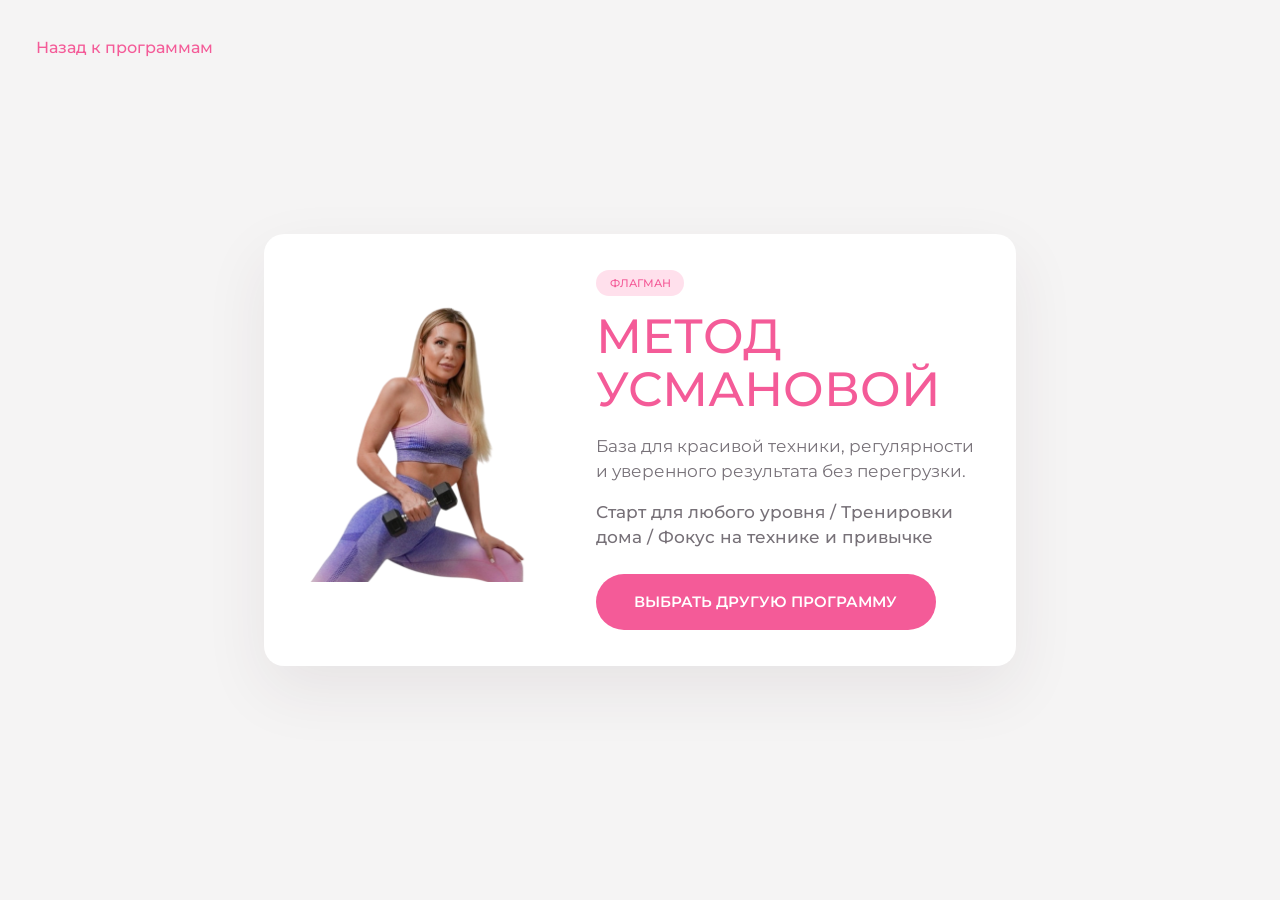
==== program.html @ 0a12ac5c "Build responsive fitness landing page" ====
<!doctype html>
<html lang="ru">
  <head>
    <meta charset="utf-8">
    <meta name="viewport" content="width=device-width, initial-scale=1">
    <title>Программа тренировок</title>
    <link rel="preconnect" href="https://fonts.googleapis.com">
    <link rel="preconnect" href="https://fonts.gstatic.com" crossorigin>
    <link
      href="https://fonts.googleapis.com/css2?family=Montserrat:wght@400;500;600;700;800&display=swap"
      rel="stylesheet"
    >
    <link rel="stylesheet" href="styles.css">
  </head>
  <body>
    <main class="program-page">
      <a class="back-link" href="index.html#programs">Назад к программам</a>
      <article class="program-detail" id="program-detail">
        <div class="program-detail__media">
          <img id="program-image" src="assets/method.png" alt="">
        </div>
        <div class="program-detail__text">
          <span class="program-card__label" id="program-type">Программа</span>
          <h1 id="program-title">Метод Усмановой</h1>
          <p id="program-description">
            Подробная информация о программе появится здесь позже.
          </p>
          <p class="program-detail__note">Сейчас это короткая карточка выбранного направления.</p>
          <a class="button button--primary" href="index.html#programs">Выбрать другую программу</a>
        </div>
      </article>
    </main>
    <script src="script.js"></script>
  </body>
</html>
---- styles.css ----
:root {
  --pink: #f45b98;
  --pink-dark: #e63e82;
  --pink-soft: #ffe0ec;
  --ink: #252126;
  --muted: #777178;
  --line: #e9e2e6;
  --surface: #ffffff;
  --page: #f5f4f4;
  --shadow: 0 1.5rem 4rem rgba(63, 43, 55, 0.08);
  font-size: 16px;
}

* {
  box-sizing: border-box;
}

html {
  scroll-behavior: smooth;
}

body {
  margin: 0;
  color: var(--ink);
  background: var(--page);
  font-family: Montserrat, Arial, sans-serif;
  font-size: 1rem;
  font-weight: 400;
  line-height: 1.5;
  -webkit-font-smoothing: antialiased;
  text-rendering: optimizeLegibility;
}

img {
  display: block;
  max-width: 100%;
}

a {
  color: inherit;
  text-decoration: none;
}

.hero {
  min-height: 39rem;
  display: grid;
  grid-template-columns: minmax(0, 1fr) minmax(20rem, 34rem);
  gap: clamp(1.5rem, 4vw, 5rem);
  align-items: center;
  max-width: 82rem;
  margin: 0 auto;
  padding: clamp(3rem, 6vw, 5.5rem) clamp(1.25rem, 4vw, 3rem) clamp(4rem, 6vw, 5rem);
  background: #ffffff;
  box-shadow: 0 0 0 100vmax #ffffff;
  clip-path: inset(0 -100vmax);
}

.hero__content {
  max-width: 38rem;
}

.hero__kicker,
.section-heading span,
.program-card__label {
  color: var(--pink);
  font-size: 0.78rem;
  font-weight: 500;
  text-transform: uppercase;
}

.hero h1,
.section-heading h2,
.program-group h3,
.program-detail h1 {
  margin: 0;
  line-height: 1.12;
}

.hero h1 {
  color: var(--pink);
  font-size: clamp(1.9rem, 2.55vw, 2.65rem);
  font-weight: 500;
  text-transform: uppercase;
}

.hero__title-line {
  display: block;
}

.hero__title-line--nowrap {
  white-space: nowrap;
}

.hero__kicker {
  font-weight: 400;
}

.hero__lead {
  max-width: 32rem;
  margin: 1.25rem 0 0;
  color: var(--pink);
  font-size: clamp(1.12rem, 1.7vw, 1.45rem);
  font-weight: 400;
}

.hero__text {
  max-width: 34rem;
  margin: 3rem 0 0;
  font-size: clamp(1rem, 1.4vw, 1.25rem);
}

.hero__actions {
  display: grid;
  gap: 0.75rem;
  justify-items: start;
  margin-top: 2.5rem;
}

.hero__actions span {
  color: #9b969d;
  font-size: 0.95rem;
}

.hero__media {
  align-self: end;
}

.hero__media img {
  width: min(100%, 31rem);
  margin-left: auto;
}

.is-loading .hero h1 {
  opacity: 0;
  transform: translateY(0.9rem);
}

.hero h1 {
  transition: opacity 520ms ease, transform 520ms ease;
}

.button {
  display: inline-flex;
  align-items: center;
  justify-content: center;
  min-height: 3.5rem;
  padding: 0 2.4rem;
  border-radius: 999rem;
  background: var(--pink);
  color: #ffffff;
  font-size: 0.92rem;
  font-weight: 600;
  transition: transform 180ms ease, background-color 180ms ease, box-shadow 180ms ease;
}

.button:hover,
.button:focus-visible {
  background: var(--pink-dark);
  box-shadow: 0 0.9rem 2rem rgba(244, 91, 152, 0.26);
  transform: translateY(-0.12rem);
}

.button--primary {
  min-width: 18rem;
  text-transform: uppercase;
}

.button--small {
  min-height: 2.7rem;
  padding: 0 1.45rem;
  font-size: 0.82rem;
}

.programs,
.faq {
  max-width: 82rem;
  margin: 0 auto;
  padding: 5rem clamp(1.25rem, 4vw, 3rem);
}

.section-heading {
  max-width: 40rem;
  margin: 0 auto 2.5rem;
  text-align: center;
}

.section-heading h2 {
  margin-top: 0.45rem;
  font-size: clamp(1.8rem, 3vw, 2.75rem);
  font-weight: 500;
}

.program-group + .program-group {
  margin-top: 5rem;
}

.program-group h3 {
  margin-bottom: 1.4rem;
  text-align: center;
  font-size: clamp(1.45rem, 2.4vw, 2.2rem);
  font-weight: 500;
}

.program-grid {
  display: grid;
  grid-template-columns: repeat(2, minmax(0, 1fr));
  gap: 1.4rem;
}

.program-grid--single {
  max-width: 40rem;
  margin: 0 auto;
  grid-template-columns: 1fr;
}

.program-card {
  display: grid;
  grid-template-columns: minmax(9rem, 44%) minmax(0, 1fr);
  min-height: 17rem;
  overflow: hidden;
  border: 0;
  border-radius: 1.25rem;
  background: var(--surface);
  box-shadow: var(--shadow);
  transition: transform 180ms ease, box-shadow 180ms ease;
}

.program-card.reveal-on-scroll {
  opacity: 0;
  transform: translateY(1.25rem);
}

.program-card.reveal-on-scroll.is-visible {
  opacity: 1;
  transform: translateY(0);
  transition: opacity 560ms ease, transform 560ms ease, box-shadow 180ms ease;
}

.program-card:hover,
.program-card:focus-visible {
  box-shadow: 0 2rem 4rem rgba(63, 43, 55, 0.13), 0 0 0 0.125rem rgba(244, 91, 152, 0.45);
  transform: translateY(-0.18rem);
}

.program-card--featured {
  box-shadow: var(--shadow), 0 0 0 0.125rem var(--pink);
}

.program-card img {
  width: 100%;
  height: 100%;
  padding: 0.35rem 0.25rem 0;
  background: #ffffff;
  object-fit: contain;
  object-position: center bottom;
}

.program-card--method img {
  padding-top: 0.15rem;
}

.program-card--pregnancy img,
.program-card--postpartum img {
  padding-top: 0.2rem;
}

.program-card__body {
  display: flex;
  flex-direction: column;
  align-items: flex-start;
  justify-content: center;
  padding: 1.35rem 1.45rem;
}

.program-card__label {
  display: inline-flex;
  align-items: center;
  min-height: 1.65rem;
  padding: 0 0.85rem;
  border-radius: 999rem;
  background: var(--pink-soft);
  font-size: 0.68rem;
  letter-spacing: 0;
}

.program-card h4 {
  margin: 0.75rem 0 0.5rem;
  font-size: 1.08rem;
  font-weight: 500;
}

.program-card p {
  margin: 0 0 1.1rem;
  color: var(--muted);
  font-size: 0.9rem;
  font-weight: 400;
  line-height: 1.48;
}

.program-card p span {
  color: var(--ink);
  font-weight: 500;
}

.faq {
  padding-top: 4rem;
}

.faq__list {
  max-width: 48rem;
  margin: 0 auto;
  border-top: 0.0625rem solid var(--line);
}

.faq-item {
  border-bottom: 0.0625rem solid var(--line);
}

.faq-item__button {
  width: 100%;
  display: grid;
  grid-template-columns: 1fr 1.5rem;
  gap: 1rem;
  align-items: center;
  border: 0;
  padding: 1.25rem 0;
  background: transparent;
  color: var(--ink);
  cursor: pointer;
  font: inherit;
  font-size: clamp(1rem, 1.5vw, 1.28rem);
  font-weight: 400;
  text-align: left;
}

.faq-item__button span {
  position: relative;
  width: 1.1rem;
  height: 1.1rem;
  justify-self: end;
}

.faq-item__button span::before,
.faq-item__button span::after {
  content: "";
  position: absolute;
  top: 50%;
  left: 50%;
  width: 1rem;
  height: 0.125rem;
  border-radius: 999rem;
  background: var(--ink);
  transform: translate(-50%, -50%);
  transition: transform 220ms ease;
}

.faq-item__button span::after {
  transform: translate(-50%, -50%) rotate(90deg);
}

.faq-item__panel {
  display: grid;
  grid-template-rows: 0fr;
  transition: grid-template-rows 260ms ease;
}

.faq-item__panel p {
  min-height: 0;
  overflow: hidden;
  margin: 0;
  color: var(--muted);
  font-size: 0.98rem;
}

.faq-item.is-open .faq-item__panel {
  grid-template-rows: 1fr;
}

.faq-item.is-open .faq-item__panel p {
  padding-bottom: 1.2rem;
}

.faq-item.is-open .faq-item__button span::after {
  transform: translate(-50%, -50%) rotate(0deg);
}

.footer {
  padding: 3rem clamp(1.25rem, 4vw, 3rem) 4rem;
}

.footer__inner {
  max-width: 76rem;
  display: grid;
  grid-template-columns: repeat(2, minmax(0, 1fr));
  gap: 2.5rem;
  margin: 0 auto;
  color: #9b969d;
  font-size: 0.9rem;
}

.footer__brand {
  color: #6c676d;
  font-weight: 500;
}

.footer__column {
  display: grid;
  align-content: start;
  gap: 1rem;
}

.footer__column p {
  margin: 0;
}

.footer__column--links a {
  width: fit-content;
  transition: color 180ms ease;
}

.footer__column--details {
  justify-items: end;
  text-align: right;
}

.footer__column--links a:hover,
.footer__column--links a:focus-visible {
  color: var(--pink);
}

.socials {
  display: flex;
  gap: 0.65rem;
  margin-top: 0.4rem;
}

.socials a {
  display: inline-flex;
  align-items: center;
  justify-content: center;
  width: 2.3rem;
  height: 2.3rem;
  border-radius: 0.65rem;
  background: #ffffff;
  color: var(--pink);
  font-size: 0.72rem;
  font-weight: 600;
  box-shadow: 0 0.6rem 1.5rem rgba(63, 43, 55, 0.08);
}

.program-page {
  position: relative;
  min-height: 100vh;
  display: grid;
  place-content: center;
  justify-items: center;
  gap: 1.25rem;
  padding: clamp(1.25rem, 4vw, 4rem);
}

.back-link {
  position: absolute;
  top: clamp(1.25rem, 4vw, 2.25rem);
  left: clamp(1.25rem, 4vw, 2.25rem);
  width: fit-content;
  color: var(--pink);
  font-weight: 500;
}

.program-detail {
  display: grid;
  grid-template-columns: minmax(10rem, 16rem) minmax(0, 24rem);
  gap: clamp(1.25rem, 4vw, 2.5rem);
  align-items: center;
  width: min(100%, 48rem);
  padding: clamp(1.25rem, 3vw, 2.25rem);
  border-radius: 1.25rem;
  background: #ffffff;
  box-shadow: var(--shadow);
}

.program-detail h1 {
  margin-top: 0.85rem;
  color: var(--pink);
  font-size: clamp(1.75rem, 4vw, 3rem);
  font-weight: 500;
  text-transform: uppercase;
}

.program-detail__text > p {
  max-width: 27rem;
  color: var(--muted);
  font-size: clamp(0.95rem, 1.3vw, 1.08rem);
}

.program-detail__note {
  margin: 0.9rem 0 1.5rem;
  color: var(--ink);
  font-weight: 500;
}

.program-detail__media {
  overflow: hidden;
  border-radius: 1.25rem;
  background: #ffffff;
}

.program-detail__media img {
  width: 100%;
  aspect-ratio: 4 / 5;
  padding: 0.35rem;
  object-fit: contain;
  object-position: top center;
}

@media (max-width: 64rem) {
  .hero {
    min-height: auto;
    grid-template-columns: 1fr;
    background: #ffffff;
  }

  .hero__media {
    order: -1;
    max-width: 24rem;
    margin: 0 auto -2rem;
  }

  .hero__media img {
    margin: 0 auto;
  }

  .hero__text {
    margin-top: 2rem;
  }

  .program-grid {
    grid-template-columns: 1fr;
    max-width: 42rem;
    margin: 0 auto;
  }

  .program-detail {
    grid-template-columns: 1fr;
  }
}

@media (max-width: 61.9375rem) {
  .hero {
    min-height: calc(100svh - 2rem);
    display: flex;
    flex-direction: column;
    justify-content: flex-start;
    gap: 0;
    margin: 1rem;
    padding: clamp(1rem, 2.8vw, 1.5rem);
    border-radius: 0.9rem;
    overflow: hidden;
    background: #ffffff;
    box-shadow: none;
    clip-path: none;
  }

  .hero__content {
    display: contents;
    text-align: center;
  }

  .hero__kicker {
    display: none;
  }

  .hero h1 {
    order: 1;
    max-width: 32rem;
    margin: 0 auto;
    font-size: clamp(1.15rem, 2.5vw, 1.5rem);
    line-height: 1.12;
  }

  .hero__lead {
    order: 2;
    max-width: 24rem;
    margin: 0.7rem auto 0;
    font-size: clamp(0.85rem, 1.8vw, 1rem);
    line-height: 1.25;
  }

  .hero__media {
    order: 3;
    width: 100%;
    max-width: none;
    margin: 1rem auto 0;
    flex: 1 1 auto;
    display: flex;
    align-items: center;
    justify-content: center;
    min-height: 0;
  }

  .hero__media img {
    width: min(100%, 31rem);
    max-height: 62svh;
    margin: 0 auto;
    object-fit: contain;
  }

  .hero__text {
    order: 4;
    max-width: 32rem;
    margin: 0.85rem auto 0;
    font-size: clamp(0.72rem, 1.6vw, 0.9rem);
    line-height: 1.3;
    text-align: center;
  }

  .hero__actions {
    order: 5;
    justify-items: center;
    width: 100%;
    gap: 0.5rem;
    margin-top: 1rem;
  }

  .hero__actions span {
    font-size: clamp(0.62rem, 1.3vw, 0.78rem);
  }

  .button--primary {
    width: min(100%, 24rem);
    min-width: 0;
    min-height: 3.1rem;
    font-size: 0.78rem;
    letter-spacing: 0.08em;
  }

  .button:hover,
  .button:focus-visible {
    background: var(--pink);
    box-shadow: none;
    transform: none;
  }

  .program-card:hover,
  .program-card:focus-visible {
    box-shadow: var(--shadow);
    transform: none;
  }

  .program-card--featured:hover,
  .program-card--featured:focus-visible {
    box-shadow: var(--shadow), 0 0 0 0.125rem var(--pink);
  }

  .footer__column--links a:hover,
  .footer__column--links a:focus-visible {
    color: inherit;
  }
}

@media (max-width: 42rem) {
  :root {
    font-size: 15px;
  }

  .hero {
    min-height: calc(100svh - 2rem);
    display: flex;
    flex-direction: column;
    justify-content: flex-start;
    gap: 0;
    margin: 1rem;
    padding: 0.7rem 0.75rem 0.75rem;
    border-radius: 0.9rem;
    overflow: hidden;
    background: #ffffff;
    box-shadow: none;
    clip-path: none;
  }

  .hero__content {
    display: contents;
    text-align: center;
  }

  .hero__kicker {
    display: none;
  }

  .hero h1 {
    order: 1;
    max-width: 24rem;
    margin: 0 auto;
    font-size: clamp(0.84rem, 4.3vw, 1.18rem);
    line-height: 1.12;
  }

  .hero__lead {
    order: 2;
    max-width: 16rem;
    margin: 0.55rem auto 0;
    font-size: clamp(0.75rem, 3.2vw, 0.9rem);
    line-height: 1.25;
  }

  .hero__media {
    order: 3;
    width: 100%;
    max-width: none;
    margin: 0.8rem auto 0;
    flex: 1 1 auto;
    display: flex;
    align-items: center;
    justify-content: center;
    min-height: 0;
  }

  .hero__media img {
    width: min(100%, 25rem);
    max-height: 66svh;
    object-fit: contain;
  }

  .hero__text {
    order: 4;
    max-width: 22rem;
    margin: 0.65rem auto 0;
    font-size: clamp(0.56rem, 2.4vw, 0.7rem);
    line-height: 1.25;
  }

  .hero__actions {
    order: 5;
    justify-items: center;
    width: 100%;
    gap: 0.45rem;
    margin-top: 0.75rem;
  }

  .hero__actions span {
    font-size: clamp(0.52rem, 2.2vw, 0.65rem);
  }

  .button--primary {
    width: 100%;
    min-width: 0;
    min-height: 3rem;
    font-size: 0.72rem;
    letter-spacing: 0.08em;
  }

  .program-card {
    grid-template-columns: minmax(9.5rem, 45%) 1fr;
    min-height: 16rem;
  }

  .program-card img {
    padding-left: 0.35rem;
    padding-right: 0.35rem;
  }

  .program-card__body {
    padding: 1rem;
  }

  .program-card h4 {
    font-size: 1rem;
  }

  .program-card p {
    font-size: 0.84rem;
    line-height: 1.45;
  }

  .button--small {
    min-height: 2.35rem;
    padding: 0 1.05rem;
  }

  .footer__inner {
    grid-template-columns: 1fr;
    text-align: center;
  }

  .footer__column,
  .footer__column--links {
    justify-items: center;
  }

  .footer__column--details {
    text-align: center;
  }
}

@media (prefers-reduced-motion: reduce) {
  html {
    scroll-behavior: auto;
  }

  *,
  *::before,
  *::after {
    transition-duration: 0.001ms !important;
    animation-duration: 0.001ms !important;
    animation-iteration-count: 1 !important;
  }

  .is-loading .hero h1,
  .program-card.reveal-on-scroll {
    opacity: 1;
    transform: none;
  }
}

@media (max-width: 27rem) {
  .program-card {
    grid-template-columns: 1fr;
  }

  .program-card img {
    max-height: 18rem;
  }
}
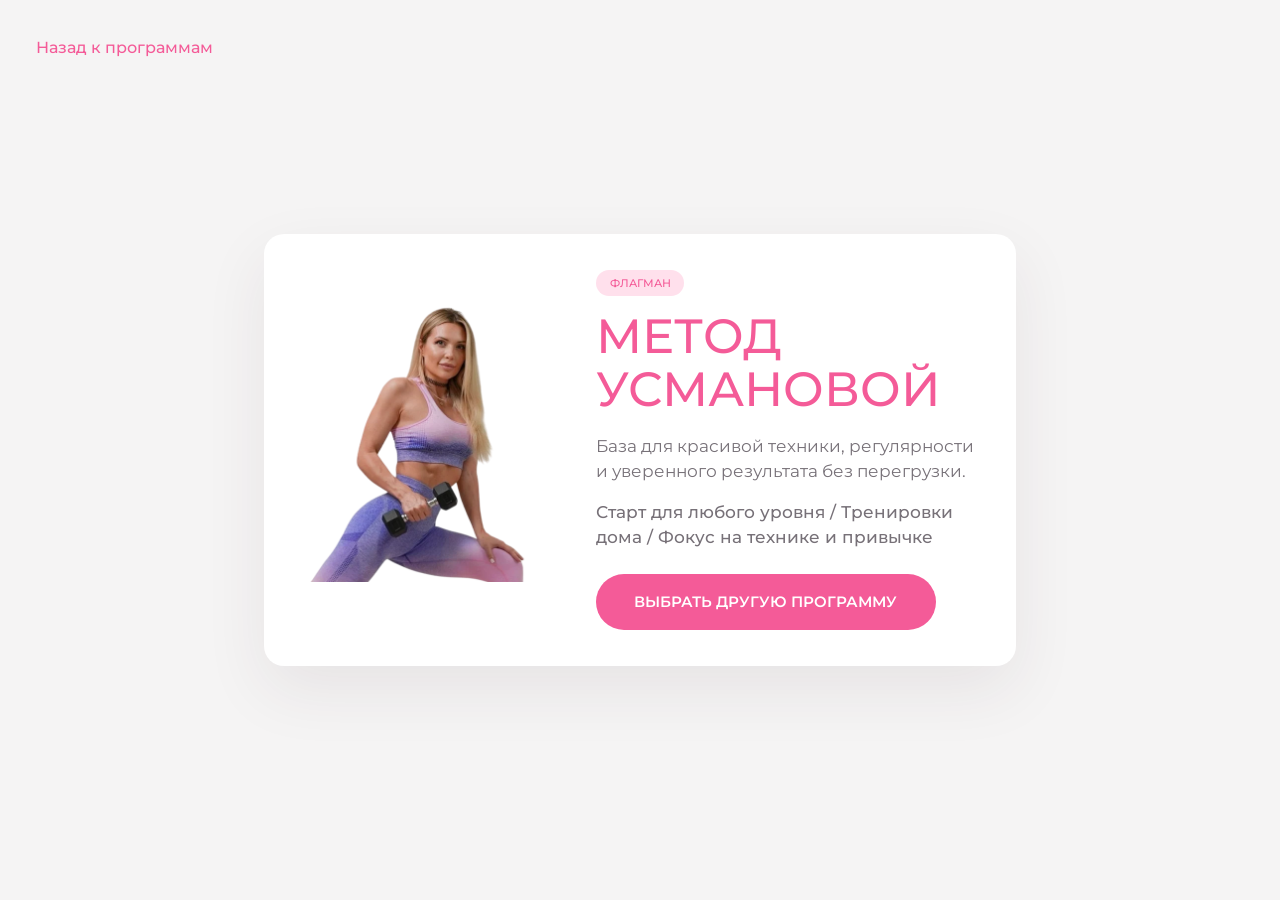
==== commit c836926f: "Convert image assets to WebP" ====
--- a/program.html
+++ b/program.html
@@ -17,7 +17,7 @@
       <a class="back-link" href="index.html#programs">Назад к программам</a>
       <article class="program-detail" id="program-detail">
         <div class="program-detail__media">
-          <img id="program-image" src="assets/method.png" alt="">
+          <img id="program-image" src="assets/method.webp" alt="">
         </div>
         <div class="program-detail__text">
           <span class="program-card__label" id="program-type">Программа</span>
--- a/styles.css
+++ b/styles.css
@@ -42,14 +42,14 @@
 }
 
 .hero {
-  min-height: 39rem;
+  min-height: 45rem;
   display: grid;
   grid-template-columns: minmax(0, 1fr) minmax(20rem, 34rem);
   gap: clamp(1.5rem, 4vw, 5rem);
   align-items: center;
   max-width: 82rem;
   margin: 0 auto;
-  padding: clamp(3rem, 6vw, 5.5rem) clamp(1.25rem, 4vw, 3rem) clamp(4rem, 6vw, 5rem);
+  padding: clamp(6rem, 12vw, 11rem) clamp(1.25rem, 4vw, 3rem) clamp(8rem, 12vw, 10rem);
   background: #ffffff;
   box-shadow: 0 0 0 100vmax #ffffff;
   clip-path: inset(0 -100vmax);
@@ -81,6 +81,7 @@
   font-size: clamp(1.9rem, 2.55vw, 2.65rem);
   font-weight: 500;
   text-transform: uppercase;
+  animation: heroTitleIn 720ms ease both;
 }
 
 .hero__title-line {
@@ -130,13 +131,16 @@
   margin-left: auto;
 }
 
-.is-loading .hero h1 {
-  opacity: 0;
-  transform: translateY(0.9rem);
-}
-
-.hero h1 {
-  transition: opacity 520ms ease, transform 520ms ease;
+@keyframes heroTitleIn {
+  from {
+    opacity: 0;
+    transform: translateY(0.9rem);
+  }
+
+  to {
+    opacity: 1;
+    transform: translateY(0);
+  }
 }
 
 .button {
@@ -171,11 +175,141 @@
   font-size: 0.82rem;
 }
 
+.trust {
+  max-width: 82rem;
+  margin: 0 auto;
+  padding: 10rem clamp(1.25rem, 4vw, 3rem) 0;
+}
+
+.trust__intro {
+  max-width: 48rem;
+  margin: 0 auto 2.25rem;
+  text-align: center;
+}
+
+.trust__intro h2 {
+  margin: 0;
+  color: var(--ink);
+  font-size: clamp(1.8rem, 3vw, 2.75rem);
+  font-weight: 500;
+  line-height: 1.18;
+}
+
+.trust__intro h2 span {
+  color: var(--pink);
+  white-space: nowrap;
+}
+
+.trust__intro p {
+  max-width: 42rem;
+  margin: 1.6rem auto 0;
+  font-size: clamp(1rem, 1.45vw, 1.2rem);
+  line-height: 1.35;
+}
+
+.trust__card {
+  max-width: 42rem;
+  margin: 0 auto;
+  padding: clamp(1rem, 2vw, 1.5rem);
+  border-radius: 1.5rem;
+  background: #ffffff;
+  box-shadow: var(--shadow);
+}
+
+.trust__facts {
+  display: grid;
+  gap: 1rem;
+  margin: 0;
+  padding: 0;
+  list-style: none;
+}
+
+.trust__facts li {
+  position: relative;
+  min-height: 1.6rem;
+  padding-left: 2.5rem;
+  color: var(--muted);
+  font-size: clamp(0.95rem, 1.25vw, 1.08rem);
+  line-height: 1.45;
+}
+
+.trust__facts li::before {
+  content: "";
+  position: absolute;
+  top: 0.05rem;
+  left: 0;
+  width: 1.65rem;
+  height: 1.65rem;
+  background: url("assets/dumbbell-bullet.webp") center / contain no-repeat;
+}
+
+.trust-slider {
+  margin-top: 1.6rem;
+}
+
+.trust-slider__viewport {
+  overflow-x: auto;
+  overflow-y: hidden;
+  border-radius: 1.25rem;
+  scroll-snap-type: x mandatory;
+  scrollbar-color: var(--pink) var(--pink-soft);
+  scrollbar-width: thin;
+  -webkit-overflow-scrolling: touch;
+}
+
+.trust-slider__track {
+  display: flex;
+  gap: 1rem;
+  padding-bottom: 1rem;
+}
+
+.trust-slide {
+  flex: 0 0 calc((100% - 1rem) / 1.5);
+  margin: 0;
+  background: var(--page);
+  border-radius: 1.1rem;
+  overflow: hidden;
+  scroll-snap-align: start;
+}
+
+.trust-slide img {
+  width: 100%;
+  aspect-ratio: 1 / 1;
+  object-fit: cover;
+  object-position: center;
+}
+
+.trust-slider__viewport::-webkit-scrollbar {
+  height: 0.45rem;
+}
+
+.trust-slider__viewport::-webkit-scrollbar-track {
+  border-radius: 999rem;
+  background: var(--pink-soft);
+}
+
+.trust-slider__viewport::-webkit-scrollbar-thumb {
+  border-radius: 999rem;
+  background: var(--pink);
+}
+
+.trust-slider__hint {
+  margin: 0.75rem 0 0;
+  color: var(--pink);
+  font-size: 0.86rem;
+  text-align: center;
+}
+
+.trust-slider__hint span {
+  display: inline-block;
+  margin-left: 0.2rem;
+}
+
 .programs,
 .faq {
   max-width: 82rem;
   margin: 0 auto;
-  padding: 5rem clamp(1.25rem, 4vw, 3rem);
+  padding: 10rem clamp(1.25rem, 4vw, 3rem);
 }
 
 .section-heading {
@@ -191,7 +325,7 @@
 }
 
 .program-group + .program-group {
-  margin-top: 5rem;
+  margin-top: 10rem;
 }
 
 .program-group h3 {
@@ -303,7 +437,7 @@
 }
 
 .faq {
-  padding-top: 4rem;
+  padding-top: 8rem;
 }
 
 .faq__list {
@@ -385,7 +519,7 @@
 }
 
 .footer {
-  padding: 3rem clamp(1.25rem, 4vw, 3rem) 4rem;
+  padding: 6rem clamp(1.25rem, 4vw, 3rem) 8rem;
 }
 
 .footer__inner {
@@ -448,6 +582,72 @@
   box-shadow: 0 0.6rem 1.5rem rgba(63, 43, 55, 0.08);
 }
 
+.build-popup {
+  position: fixed;
+  right: clamp(1rem, 3vw, 2rem);
+  bottom: clamp(1rem, 3vw, 2rem);
+  z-index: 20;
+  max-width: min(24rem, calc(100vw - 2rem));
+}
+
+.build-popup__content {
+  position: relative;
+  padding: 1rem 3rem 1rem 1.1rem;
+  border-radius: 1rem;
+  background: #ffffff;
+  color: var(--ink);
+  box-shadow: 0 1.4rem 3rem rgba(63, 43, 55, 0.16), 0 0 0 0.125rem var(--pink);
+  animation: popupIn 420ms ease both;
+}
+
+.build-popup__content p {
+  margin: 0;
+  font-size: 0.9rem;
+  line-height: 1.4;
+}
+
+.build-popup__close {
+  position: absolute;
+  top: 0.55rem;
+  right: 0.65rem;
+  display: inline-flex;
+  align-items: center;
+  justify-content: center;
+  width: 1.8rem;
+  height: 1.8rem;
+  border: 0;
+  border-radius: 999rem;
+  background: var(--pink-soft);
+  color: var(--pink);
+  cursor: pointer;
+  font: inherit;
+  font-size: 1.2rem;
+  line-height: 1;
+}
+
+.build-popup.is-closing .build-popup__content {
+  animation: popupOut 220ms ease both;
+}
+
+@keyframes popupIn {
+  from {
+    opacity: 0;
+    transform: translateY(0.8rem) scale(0.98);
+  }
+
+  to {
+    opacity: 1;
+    transform: translateY(0) scale(1);
+  }
+}
+
+@keyframes popupOut {
+  to {
+    opacity: 0;
+    transform: translateY(0.4rem) scale(0.98);
+  }
+}
+
 .program-page {
   position: relative;
   min-height: 100vh;
@@ -513,7 +713,7 @@
   object-position: top center;
 }
 
-@media (max-width: 64rem) {
+@media (max-width: 61.9375rem) {
   .hero {
     min-height: auto;
     grid-template-columns: 1fr;
@@ -546,14 +746,44 @@
 }
 
 @media (max-width: 61.9375rem) {
+  .trust {
+    padding: 6rem 1rem 0;
+  }
+
+  .trust__card {
+    max-width: 42rem;
+  }
+
+  .trust-slide img {
+    aspect-ratio: 1 / 1;
+  }
+
+  .programs,
+  .faq {
+    padding: 6rem 1rem;
+  }
+
+  .program-group + .program-group {
+    margin-top: 6rem;
+  }
+
+  .faq {
+    padding-top: 5rem;
+  }
+
+  .footer {
+    padding: 4rem 1rem 5rem;
+  }
+
   .hero {
     min-height: calc(100svh - 2rem);
+    max-width: 42rem;
     display: flex;
     flex-direction: column;
     justify-content: flex-start;
     gap: 0;
-    margin: 1rem;
-    padding: clamp(1rem, 2.8vw, 1.5rem);
+    margin: 1rem auto;
+    padding: clamp(1rem, 2.8vw, 1.5rem) clamp(1rem, 2.8vw, 1.5rem) clamp(2rem, 5vw, 3.5rem);
     border-radius: 0.9rem;
     overflow: hidden;
     background: #ffffff;
@@ -572,17 +802,17 @@
 
   .hero h1 {
     order: 1;
-    max-width: 32rem;
+    max-width: 36rem;
     margin: 0 auto;
-    font-size: clamp(1.15rem, 2.5vw, 1.5rem);
+    font-size: clamp(1.35rem, 3vw, 1.85rem);
     line-height: 1.12;
   }
 
   .hero__lead {
     order: 2;
-    max-width: 24rem;
+    max-width: 28rem;
     margin: 0.7rem auto 0;
-    font-size: clamp(0.85rem, 1.8vw, 1rem);
+    font-size: clamp(0.95rem, 2vw, 1.15rem);
     line-height: 1.25;
   }
 
@@ -600,16 +830,16 @@
 
   .hero__media img {
     width: min(100%, 31rem);
-    max-height: 62svh;
+    max-height: 53svh;
     margin: 0 auto;
     object-fit: contain;
   }
 
   .hero__text {
     order: 4;
-    max-width: 32rem;
+    max-width: 34rem;
     margin: 0.85rem auto 0;
-    font-size: clamp(0.72rem, 1.6vw, 0.9rem);
+    font-size: clamp(0.82rem, 1.8vw, 1rem);
     line-height: 1.3;
     text-align: center;
   }
@@ -629,8 +859,8 @@
   .button--primary {
     width: min(100%, 24rem);
     min-width: 0;
-    min-height: 3.1rem;
-    font-size: 0.78rem;
+    min-height: 3.25rem;
+    font-size: 0.86rem;
     letter-spacing: 0.08em;
   }
 
@@ -656,6 +886,7 @@
   .footer__column--links a:focus-visible {
     color: inherit;
   }
+
 }
 
 @media (max-width: 42rem) {
@@ -670,7 +901,7 @@
     justify-content: flex-start;
     gap: 0;
     margin: 1rem;
-    padding: 0.7rem 0.75rem 0.75rem;
+    padding: 0.7rem 0.75rem 1.5rem;
     border-radius: 0.9rem;
     overflow: hidden;
     background: #ffffff;
@@ -689,17 +920,17 @@
 
   .hero h1 {
     order: 1;
-    max-width: 24rem;
+    max-width: 25rem;
     margin: 0 auto;
-    font-size: clamp(0.84rem, 4.3vw, 1.18rem);
+    font-size: clamp(0.98rem, 4.9vw, 1.32rem);
     line-height: 1.12;
   }
 
   .hero__lead {
     order: 2;
-    max-width: 16rem;
+    max-width: 18rem;
     margin: 0.55rem auto 0;
-    font-size: clamp(0.75rem, 3.2vw, 0.9rem);
+    font-size: clamp(0.82rem, 3.5vw, 0.98rem);
     line-height: 1.25;
   }
 
@@ -717,15 +948,15 @@
 
   .hero__media img {
     width: min(100%, 25rem);
-    max-height: 66svh;
+    max-height: 61svh;
     object-fit: contain;
   }
 
   .hero__text {
     order: 4;
-    max-width: 22rem;
+    max-width: 23rem;
     margin: 0.65rem auto 0;
-    font-size: clamp(0.56rem, 2.4vw, 0.7rem);
+    font-size: clamp(0.62rem, 2.7vw, 0.78rem);
     line-height: 1.25;
   }
 
@@ -738,15 +969,55 @@
   }
 
   .hero__actions span {
-    font-size: clamp(0.52rem, 2.2vw, 0.65rem);
+    font-size: clamp(0.58rem, 2.4vw, 0.7rem);
   }
 
   .button--primary {
     width: 100%;
     min-width: 0;
-    min-height: 3rem;
-    font-size: 0.72rem;
+    min-height: 3.15rem;
+    font-size: 0.78rem;
     letter-spacing: 0.08em;
+  }
+
+  .trust {
+    padding-top: 5rem;
+  }
+
+  .trust__intro {
+    margin-bottom: 1.5rem;
+  }
+
+  .trust__intro h2 {
+    font-size: clamp(1.45rem, 7vw, 2rem);
+  }
+
+  .trust__intro h2 span {
+    white-space: normal;
+  }
+
+  .trust__intro p {
+    margin-top: 1rem;
+    font-size: 0.95rem;
+  }
+
+  .trust__card {
+    padding: 1rem;
+    border-radius: 1.25rem;
+  }
+
+  .trust__facts {
+    gap: 0.85rem;
+  }
+
+  .trust__facts li {
+    padding-left: 2.1rem;
+    font-size: 0.9rem;
+  }
+
+  .trust__facts li::before {
+    width: 1.35rem;
+    height: 1.35rem;
   }
 
   .program-card {
@@ -805,7 +1076,6 @@
     animation-iteration-count: 1 !important;
   }
 
-  .is-loading .hero h1,
   .program-card.reveal-on-scroll {
     opacity: 1;
     transform: none;
